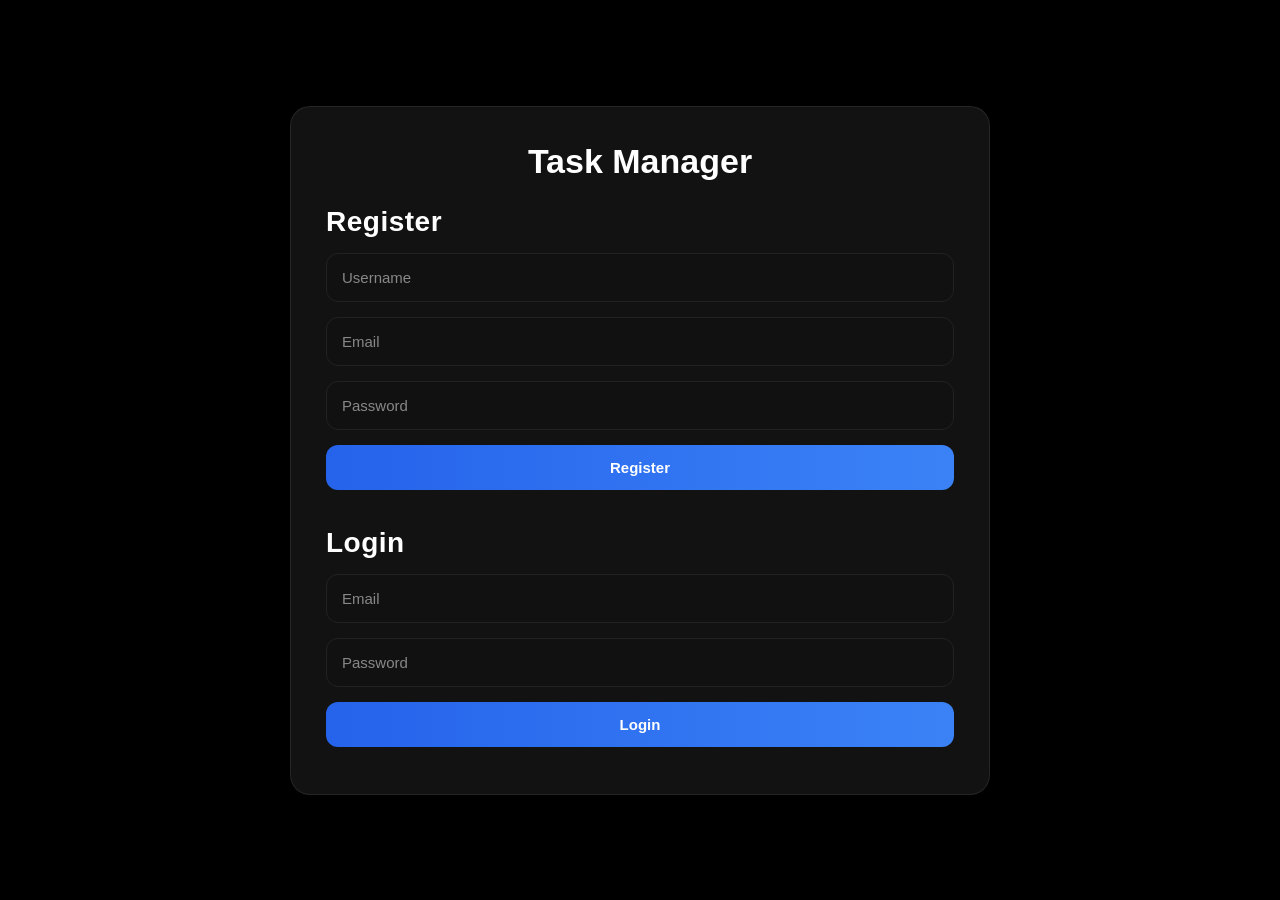
==== frontend/login.html @ 53d07adf "Initial FastAPI Task Manager project" ====
<!DOCTYPE html>
<html lang="en">
<head>
    <meta charset="UTF-8">
    <title>Login</title>
    <link rel="stylesheet" href="style.css">
</head>
<body>
    <div class="container">
        <h1>Task Manager</h1>
        <h2>Register</h2>
        <input id="reg_username" placeholder="Username">
        <input id="reg_email" placeholder="Email">
        <input id="reg_password" type="password" placeholder="Password">
        <button onclick="register()">Register</button>
        <h2>Login</h2>
        <input id="login_email" placeholder="Email">
        <input id="login_password" type="password" placeholder="Password">
        <button onclick="login()">Login</button>
    </div>
<script src="app.js">
</script>
</body>
</html>
---- frontend/style.css ----
*{
margin:0;
padding:0;
box-sizing:border-box;

font-family:

"Segoe UI",

sans-serif;

}



body{

min-height:100vh;

background:

#000000;

display:flex;

justify-content:center;

align-items:center;

padding:30px;

}



.container{

width:100%;

max-width:700px;

padding:35px;

border-radius:20px;

background:

rgba(
20,
20,
20,
0.95
);

border:

1px solid

rgba(
255,
255,
255,
0.08
);

box-shadow:

0 15px 40px

rgba(
0,
0,
0,
0.8

);

}



h1{

text-align:center;

font-size:34px;

margin-bottom:25px;

color:white;

font-weight:700;

}

h2{

color:

#ffffff;

font-size:

28px;

font-weight:

700;

margin-top:

25px;

margin-bottom:

15px;

letter-spacing:

0.5px;

}


input{

width:100%;

padding:15px;

margin-bottom:15px;

border:none;

outline:none;

border-radius:12px;

background:

#111111;

color:white;

font-size:15px;

border:

1px solid

#222222;

transition:0.3s;

}



input::placeholder{

color:

#888;

}



input:focus{

border-color:

#2563eb;

box-shadow:

0 0 15px

rgba(
37,
99,
235,
0.3
);

}



button{

width:100%;

padding:14px;

margin-bottom:12px;

border:none;

border-radius:12px;

cursor:pointer;

font-size:15px;

font-weight:600;

color:white;

background:

linear-gradient(

90deg,

#2563eb,

#3b82f6

);

transition:0.3s;

}



button:hover{

transform:

translateY(-2px);

box-shadow:

0 8px 20px

rgba(
37,
99,
235,
0.3
);

}



#tasks{

margin-top:25px;

display:flex;

flex-direction:column;

gap:15px;

}



.task{

display:flex;

justify-content:
space-between;

align-items:center;

padding:18px;

border-radius:15px;

background:

#0f0f0f;

border:

1px solid

#1f1f1f;

transition:0.3s;

}



.task:hover{

transform:

translateY(-3px);

border-color:

#2563eb;

}



.task-content{

display:flex;

flex-direction:column;

gap:8px;

}



.task-title{

font-size:17px;

font-weight:600;

color:white;

}



.task-status{

font-size:13px;

color:

#9ca3af;

}



.task-buttons{

display:flex;

gap:10px;

}



.complete-btn{

width:auto;

padding:10px 16px;

background:

#16a34a;

}



.complete-btn:hover{

background:

#15803d;

}



.delete-btn{

width:auto;

padding:10px 16px;

background:

#dc2626;

}



.delete-btn:hover{

background:

#b91c1c;

}



.logout-btn{

background:

#111111;

border:

1px solid

#333333;

}



.logout-btn:hover{

background:

#1f1f1f;

}



@media(
max-width:768px
){

.container{

padding:20px;

}

.task{

flex-direction:column;

align-items:flex-start;

gap:15px;

}

.task-buttons{

width:100%;

}

.complete-btn,
.delete-btn{

flex:1;

}

}
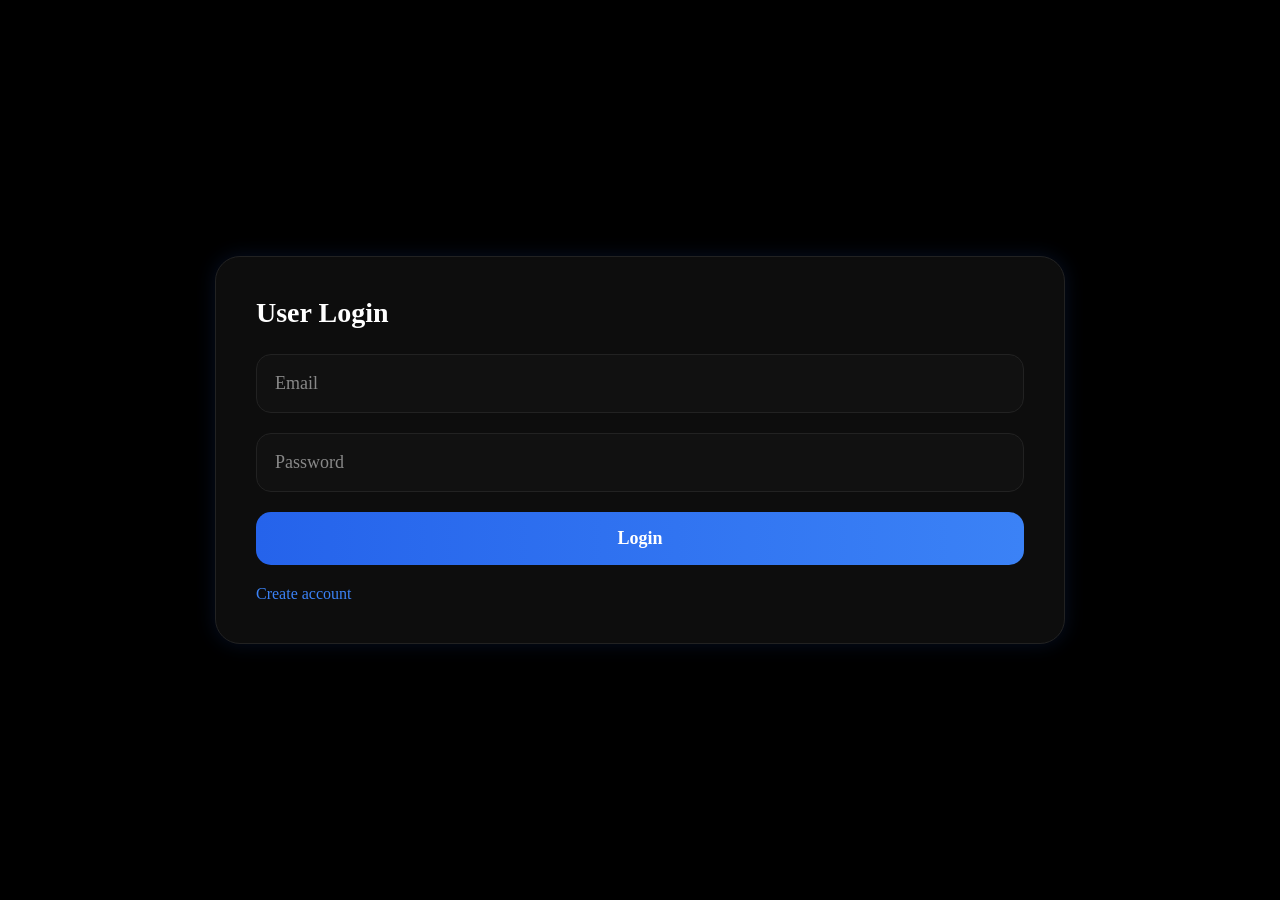
==== commit 66270239: "Updated complete frontend UI" ====
--- a/frontend/login.html
+++ b/frontend/login.html
@@ -7,18 +7,12 @@
 </head>
 <body>
     <div class="container">
-        <h1>Task Manager</h1>
-        <h2>Register</h2>
-        <input id="reg_username" placeholder="Username">
-        <input id="reg_email" placeholder="Email">
-        <input id="reg_password" type="password" placeholder="Password">
-        <button onclick="register()">Register</button>
-        <h2>Login</h2>
+        <h1>User Login</h1>
         <input id="login_email" placeholder="Email">
         <input id="login_password" type="password" placeholder="Password">
         <button onclick="login()">Login</button>
+        <a href="register.html">Create account</a>
     </div>
-<script src="app.js">
-</script>
+<script src="app.js"></script>
 </body>
 </html>
--- a/frontend/style.css
+++ b/frontend/style.css
@@ -1,459 +1,186 @@
 *{
-margin:0;
-padding:0;
-box-sizing:border-box;
-
-font-family:
-
-"Segoe UI",
-
-sans-serif;
-
+    margin:0;
+    padding:0;
+    box-sizing:border-box;
+    font-family:Segoe UI;
 }
 
+body{
+    background:#000;
+    min-height:100vh;
 
+    display:flex;
+    justify-content:center;
+    align-items:center;
 
-body{
-
-min-height:100vh;
-
-background:
-
-#000000;
-
-display:flex;
-
-justify-content:center;
-
-align-items:center;
-
-padding:30px;
-
+    padding:30px;
 }
 
+.container{
+    width:100%;
+    max-width:850px;
 
+    background:#0d0d0d;
 
-.container{
+    padding:40px;
 
-width:100%;
+    border-radius:25px;
 
-max-width:700px;
+    border:1px solid #222;
 
-padding:35px;
-
-border-radius:20px;
-
-background:
-
-rgba(
-20,
-20,
-20,
-0.95
-);
-
-border:
-
-1px solid
-
-rgba(
-255,
-255,
-255,
-0.08
-);
-
-box-shadow:
-
-0 15px 40px
-
-rgba(
-0,
-0,
-0,
-0.8
-
-);
-
+    box-shadow:
+    0 0 20px rgba(
+    37,
+    99,
+    235,
+    0.15
+    );
 }
 
+h1,h2{
+    color:white;
 
+    margin-bottom:25px;
 
-h1{
-
-text-align:center;
-
-font-size:34px;
-
-margin-bottom:25px;
-
-color:white;
-
-font-weight:700;
-
+    font-size:28px;
 }
 
-h2{
+input{
+    width:100%;
 
-color:
+    padding:18px;
 
-#ffffff;
+    margin-bottom:20px;
 
-font-size:
+    background:#111;
 
-28px;
+    border:1px solid #222;
 
-font-weight:
+    border-radius:15px;
 
-700;
+    color:white;
 
-margin-top:
-
-25px;
-
-margin-bottom:
-
-15px;
-
-letter-spacing:
-
-0.5px;
-
+    font-size:18px;
 }
 
-
-input{
-
-width:100%;
-
-padding:15px;
-
-margin-bottom:15px;
-
-border:none;
-
-outline:none;
-
-border-radius:12px;
-
-background:
-
-#111111;
-
-color:white;
-
-font-size:15px;
-
-border:
-
-1px solid
-
-#222222;
-
-transition:0.3s;
-
+input::placeholder{
+    color:#888;
 }
 
+button{
+    width:100%;
 
+    padding:16px;
 
-input::placeholder{
+    background:
 
-color:
+    linear-gradient(
 
-#888;
+    90deg,
 
+    #2563eb,
+
+    #3b82f6
+
+    );
+
+    color:white;
+
+    border:none;
+
+    border-radius:15px;
+
+    font-size:18px;
+
+    font-weight:600;
+
+    cursor:pointer;
+
+    margin-bottom:20px;
 }
 
-
-
-input:focus{
-
-border-color:
-
-#2563eb;
-
-box-shadow:
-
-0 0 15px
-
-rgba(
-37,
-99,
-235,
-0.3
-);
-
+button:hover{
+    opacity:0.9;
 }
 
+.logout-btn{
+    background:#111;
 
-
-button{
-
-width:100%;
-
-padding:14px;
-
-margin-bottom:12px;
-
-border:none;
-
-border-radius:12px;
-
-cursor:pointer;
-
-font-size:15px;
-
-font-weight:600;
-
-color:white;
-
-background:
-
-linear-gradient(
-
-90deg,
-
-#2563eb,
-
-#3b82f6
-
-);
-
-transition:0.3s;
-
+    border:1px solid #333;
 }
 
-
-
-button:hover{
-
-transform:
-
-translateY(-2px);
-
-box-shadow:
-
-0 8px 20px
-
-rgba(
-37,
-99,
-235,
-0.3
-);
-
+#tasks{
+    margin-top:25px;
 }
 
+.task{
+    background:#111;
 
+    border:1px solid #222;
 
-#tasks{
+    border-radius:18px;
 
-margin-top:25px;
+    padding:25px;
 
-display:flex;
-
-flex-direction:column;
-
-gap:15px;
-
+    margin-bottom:20px;
 }
 
+.task h3{
+    color:white;
 
+    font-size:28px;
 
-.task{
+    font-weight:700;
 
-display:flex;
-
-justify-content:
-space-between;
-
-align-items:center;
-
-padding:18px;
-
-border-radius:15px;
-
-background:
-
-#0f0f0f;
-
-border:
-
-1px solid
-
-#1f1f1f;
-
-transition:0.3s;
-
+    margin-bottom:15px;
 }
 
+.task p{
+    color:white;
 
+    font-size:18px;
 
-.task:hover{
-
-transform:
-
-translateY(-3px);
-
-border-color:
-
-#2563eb;
-
+    margin-bottom:20px;
 }
 
+.btn-group{
+    display:flex;
 
-
-.task-content{
-
-display:flex;
-
-flex-direction:column;
-
-gap:8px;
-
+    gap:15px;
 }
 
+.complete-btn{
+    flex:1;
 
-
-.task-title{
-
-font-size:17px;
-
-font-weight:600;
-
-color:white;
-
+    background:#16a34a;
 }
 
+.delete-btn{
+    flex:1;
 
-
-.task-status{
-
-font-size:13px;
-
-color:
-
-#9ca3af;
-
+    background:#dc2626;
 }
 
+a{
+    color:#3b82f6;
 
-
-.task-buttons{
-
-display:flex;
-
-gap:10px;
-
+    text-decoration:none;
 }
 
-
-
-.complete-btn{
-
-width:auto;
-
-padding:10px 16px;
-
-background:
-
-#16a34a;
-
+a:hover{
+    text-decoration:underline;
 }
-
-
-
-.complete-btn:hover{
-
-background:
-
-#15803d;
-
-}
-
-
-
-.delete-btn{
-
-width:auto;
-
-padding:10px 16px;
-
-background:
-
-#dc2626;
-
-}
-
-
-
-.delete-btn:hover{
-
-background:
-
-#b91c1c;
-
-}
-
-
-
-.logout-btn{
-
-background:
-
-#111111;
-
-border:
-
-1px solid
-
-#333333;
-
-}
-
-
-
-.logout-btn:hover{
-
-background:
-
-#1f1f1f;
-
-}
-
-
 
 @media(
 max-width:768px
 ){
 
 .container{
-
-padding:20px;
-
+padding:25px;
 }
 
-.task{
-
+.btn-group{
 flex-direction:column;
-
-align-items:flex-start;
-
-gap:15px;
-
-}
-
-.task-buttons{
-
-width:100%;
-
-}
-
-.complete-btn,
-.delete-btn{
-
-flex:1;
-
 }
 
 }
